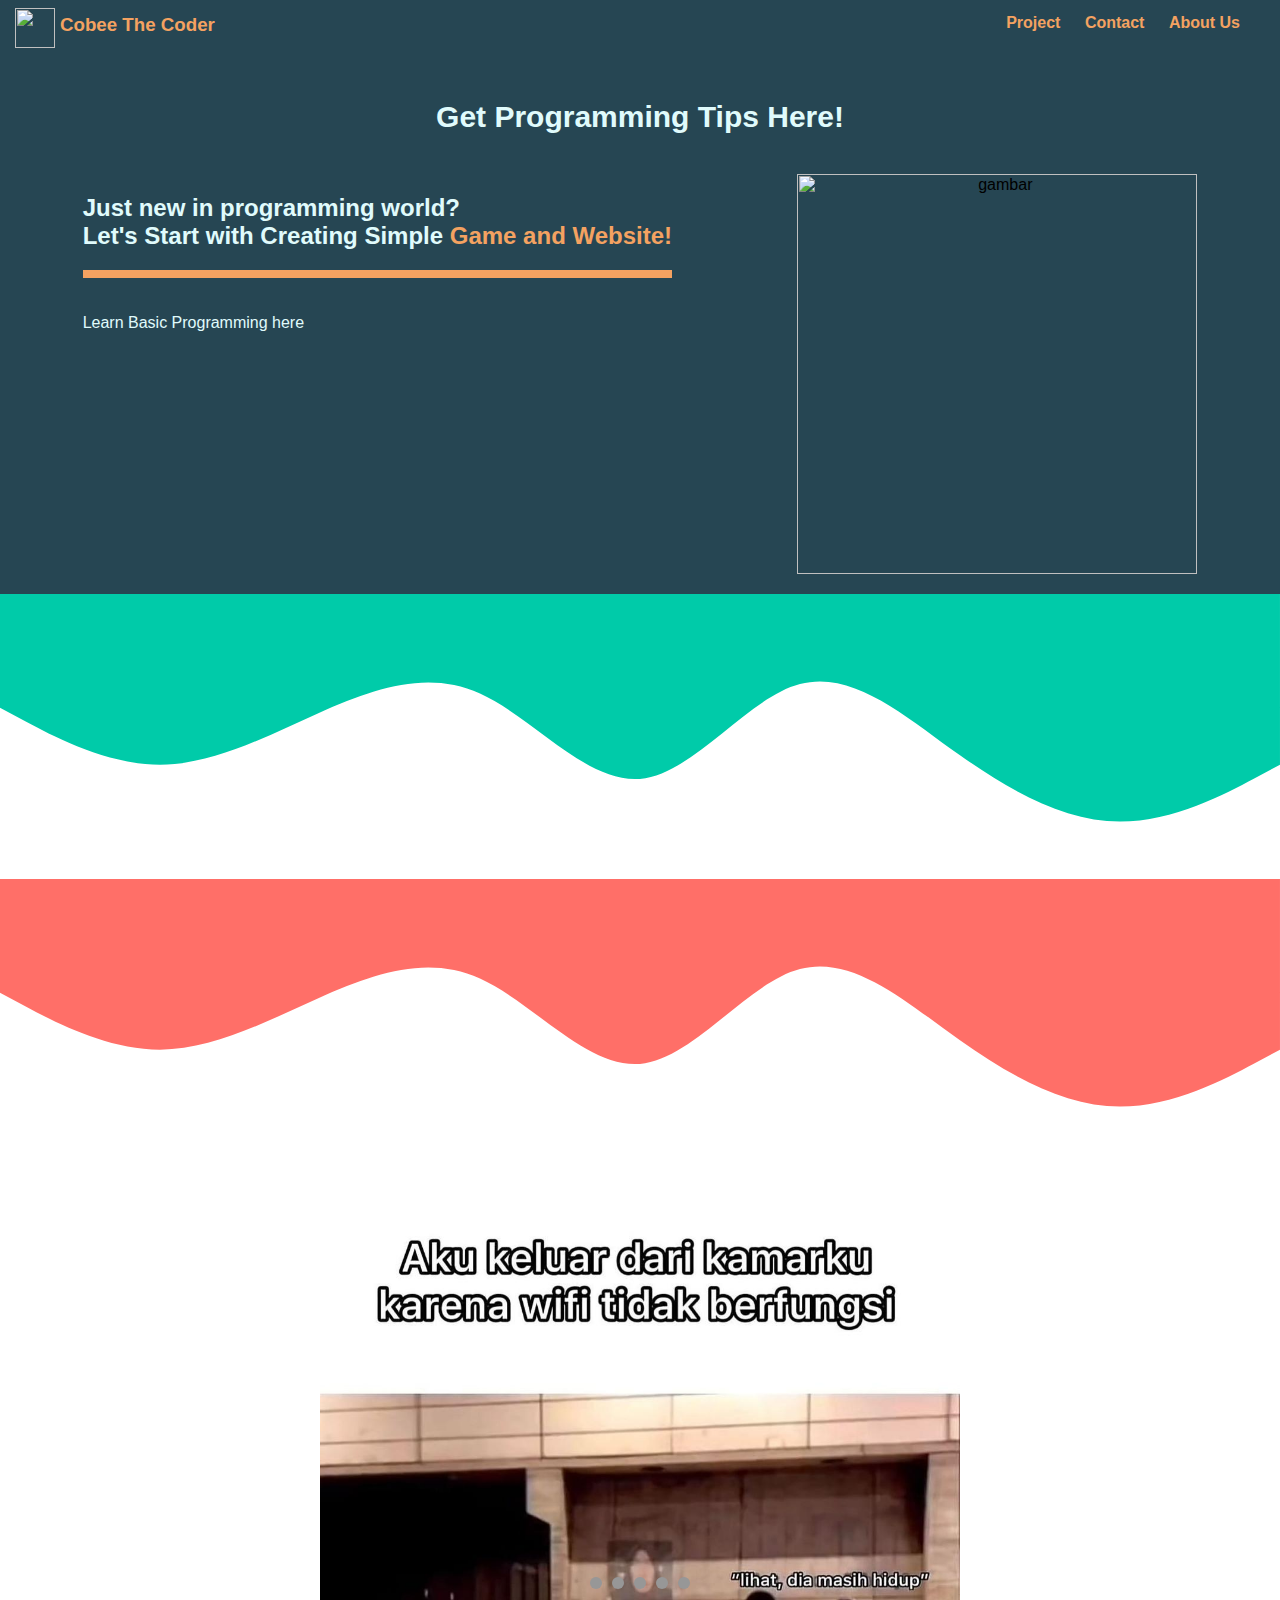
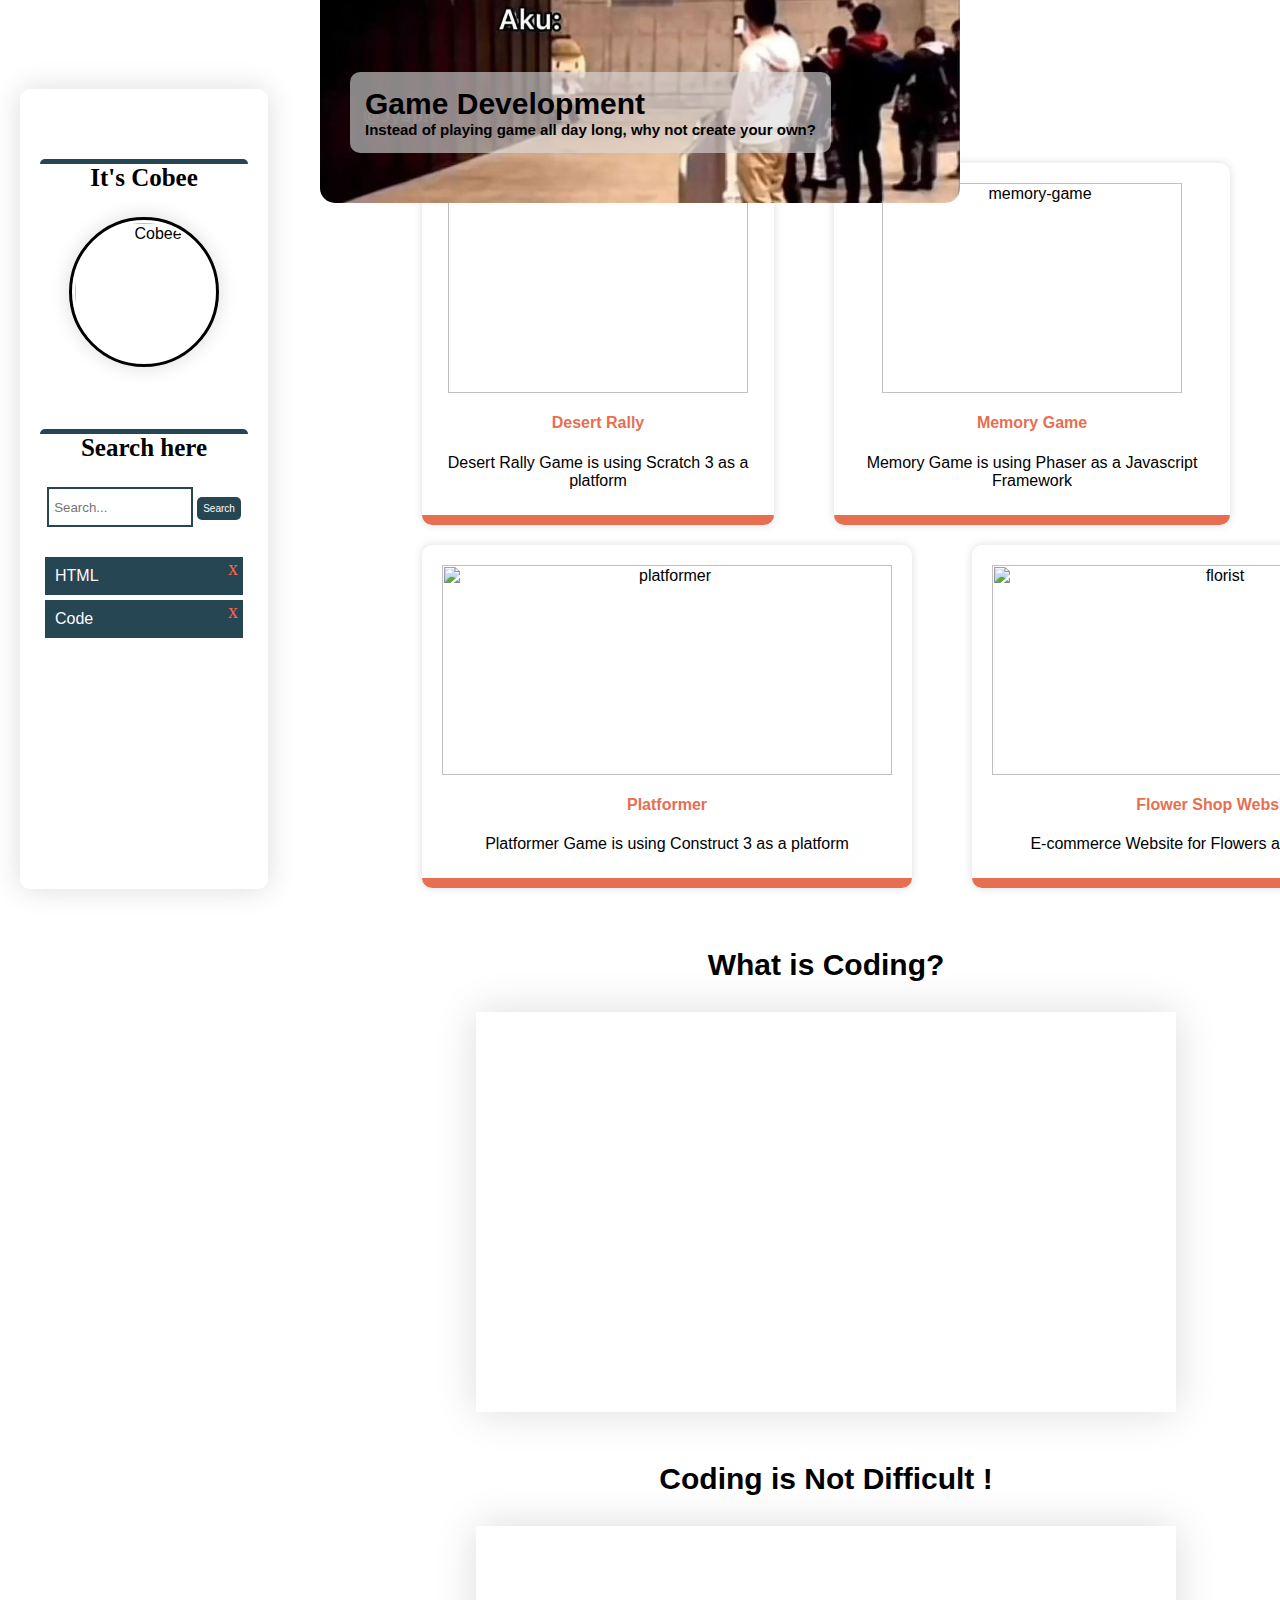
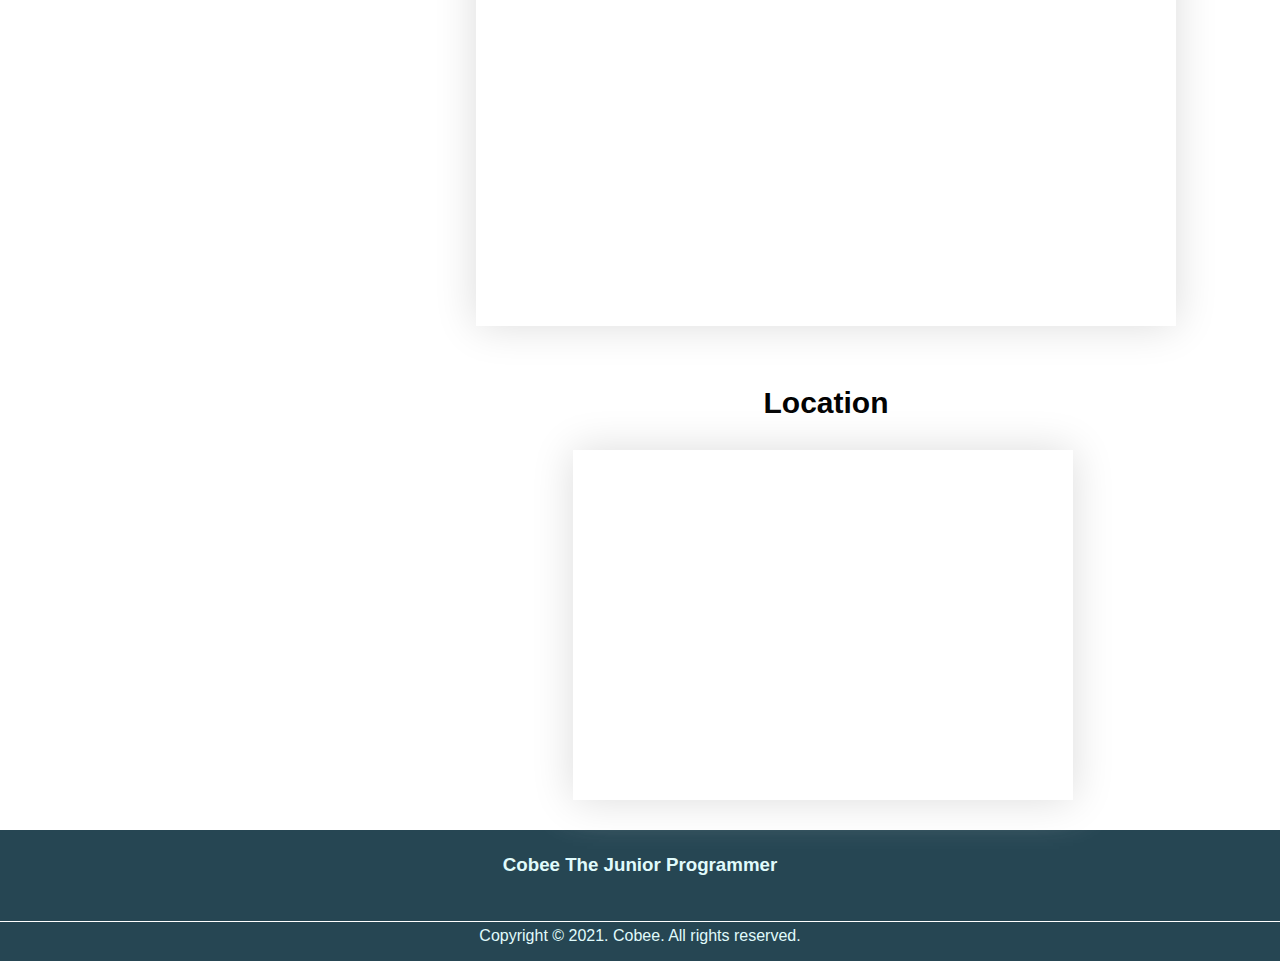
==== index.html @ de8b92cf "first commit" ====
<html lang="en">
  <head>
    <meta charset="UTF-8" />
    <meta name="viewport" content="width=device-width, initial-scale=1.0" />
    <title>Blog</title>
    <link rel="stylesheet" href="styles.css" />
    <script
      src="https://kit.fontawesome.com/
f90068558c.js"
      crossorigin="anonymous"
    ></script>
  </head>
  <body>
    <header>
      <div class="header">
        <img
          class="header-icon"
          src="https://images.tokopedia.net/img/cache/215-square/GAnVPX/2021/8/4/2edd5ac4-3127-4bb8-9c20-0e1809984289.jpg"
          alt=""
        />
        <h3 class="title"><a href="index.html">Cobee The Coder</a></h3>
        <nav>
          <a href="project.html">Project</a>
          <a href="contact.html">Contact</a>
          <a href="about.html">About Us</a>
        </nav>
      </div>
    </header>

    <main>
      <section id="jumbotron">
        <div class="jumbotron">
          <h1
            class="jumbotron-title"
            onmouseover="changeTitle(this)"
            onmouseout="changeTitleBack(this)"
          >
            Get Programming Tips Here!
          </h1>
          <div class="header-flex">
            <div>
              <h2 class="jumbotron-text">
                Just new in programming world?
                <br />
                Let's Start with Creating Simple
                <span style="color: #f4a261">Game and Website!</span>
              </h2>
              <div class="mini-text-flex">
                <p class="mini-text">Learn Basic Programming here</p>
                <button id="icon-up" onclick="changeText()">
                  <i class="far fa-hand-point-up"></i>
                </button>
                <button id="icon-down" class="icon-down">
                  <i class="far fa-hand-point-down" onclick="changeText()"></i>
                </button>
              </div>
            </div>
            <div>
              <img
                onmouseover="changeImage(this)"
                onmouseout="changeImageBack(this)"
                class="jumbotron-img"
                src="https://i0.wp.com/timedooracademy.com/wp-content/uploads/2022/10/Kelapa-Gading.jpeg"
                alt="gambar"
                width="auto"
                height="300"
              />
            </div>
          </div>
        </div>
      </section>

      <svg class="wave 1" xmlns="http://www.w3.org/2000/svg" viewBox="0 0 1440 320">
        <path fill="#00cba9" fill-opacity="1" d="M0,128L30,144C60,160,120,192,180,192C240,192,300,160,360,133.3C420,107,480,85,540,112C600,139,660,213,720,208C780,203,840,117,900,101.3C960,85,1020,139,1080,181.3C1140,224,1200,256,1260,256C1320,256,1380,224,1410,208L1440,192L1440,0L1410,0C1380,0,1320,0,1260,0C1200,0,1140,0,1080,0C1020,0,960,0,900,0C840,0,780,0,720,0C660,0,600,0,540,0C480,0,420,0,360,0C300,0,240,0,180,0C120,0,60,0,30,0L0,0Z"></path>
      </svg>

      <svg class="wave 2" xmlns="http://www.w3.org/2000/svg" viewBox="0 0 1440 320">
        <path fill="#FF6F68" fill-opacity="1" d="M0,128L30,144C60,160,120,192,180,192C240,192,300,160,360,133.3C420,107,480,85,540,112C600,139,660,213,720,208C780,203,840,117,900,101.3C960,85,1020,139,1080,181.3C1140,224,1200,256,1260,256C1320,256,1380,224,1410,208L1440,192L1440,0L1410,0C1380,0,1320,0,1260,0C1200,0,1140,0,1080,0C1020,0,960,0,900,0C840,0,780,0,720,0C660,0,600,0,540,0C480,0,420,0,360,0C300,0,240,0,180,0C120,0,60,0,30,0L0,0Z"></path>
      </svg>

      <section id="slider" class="section-slider">
        <div class="image-slider">
          <div class="slide active"> 
            <img src="assets/ye.jpg" alt="slider">
            <div class="slide-text">
              <h2>Game Development<h2>
                <p>Instead of playing game all day long, why not create your own?</p>
            </div>
          </div>

          <div class="slide"> 
            <img src="" alt="slider">
            <div class="slide-text">
              <h2>Game Development<h2>
                <p>Instead of playing game all day long, why not create your own?</p>
            </div>
          </div>
          
          <div class="slide"> 
            <img src="meme 2.jpg" alt="slider">
            <div class="slide-text">
              <h2>Game Development<h2>
                <p>Instead of playing game all day long, why not create your own?</p>
            </div>
          </div>
          
          <div class="slide"> 
            <img src="meme.jpg" alt="slider">
            <div class="slide-text">
              <h2>Game Development<h2>
                <p>Instead of playing game all day long, why not create your own?</p>
            </div>
          </div>

          <div class="navigation">
            <div class="slider-btn active"></div>
            <div class="slider-btn"></div>
            <div class="slider-btn"></div>
            <div class="slider-btn"></div>
            <div class="slider-btn"></div>
          </div>
        </div>
        </section>

      <!-- ------------------------ Meeting 10 ----------------------- -->
      <div class="main-content">
        <aside>
          <div class="profile">
            <h3 class="aside-title">It's Cobee</h3>
            <img
              class="profile-picture"
              src="https://i.pinimg.com/236x/ed/3c/56/ed3c5668f6c93125b59254f476c259a5.jpg"
              alt="Cobee"
              width="150px"
              height="auto"
            />
            <!-- ------------------------ Meeting 11----------------------- -->
            <div class="toggle">
              <button class="btn" id="green">
                <i class="fa fa-thumbs-up fa-lg"></i>
              </button>
              <button class="btn" id="red">
                <i class="fa fa-thumbs-down fa-lg"></i>
              </button>
            </div>
          </div>

          <div class="search-tags-container">
            <div class="input-tag">
              <h3 class="aside-title">Search here</h3>
              <input id="myInput" type="text" placeholder="Search..." />
              <span class="addBtn" onclick="newElement()">Search</span>
            </div>

            <ul id="myUL" class="search-tags-list">
              <li class="search-tags-item">HTML</li>
              <li class="search-tags-item">Code</li>
            </ul>
          </div>
        </aside>

        <div class="content">
          <!-- ------------------------ Meeting 11----------------------- -->
          <article id="my-project">
            <h3 class="article-title">My Project</h3>
            <div class="project-container">
              <div class="project">
                <img
                  src="https://cdn.medcom.id/images/content/2021/11/03/1348021/maqDbEnsXH.jpg"
                  alt="rally"
                  width="300px"
                  height="210px"
                />
                <h4 class="project-title">Desert Rally</h4>
                <p class="project-description">
                  Desert Rally Game is using Scratch 3 as a platform
                </p>
              </div>
              <div class="project">
                <img
                  src="https://wearecollins.imgix.net/uploads/01_Spotify.gif?auto=format%2Ccompress&dpr=2.63&fit=max&q=90&w=400"
                  alt="memory-game"
                  width="300px"
                  height="210px"
                />
                <h4 class="project-title">Memory Game</h4>
                <p class="project-description">
                  Memory Game is using Phaser as a Javascript Framework
                </p>
              </div>
            </div>
            <div class="project-container">
              <div class="project">
                <img
                  src="https://upload.wikimedia.org/wikipedia/commons/thumb/3/3b/The_Boring_Company_Logo.svg/1200px-The_Boring_Company_Logo.svg.png"
                  alt="platformer"
                  width="450px"
                  height="210px"
                />
                <h4 class="project-title">Platformer</h4>
                <p class="project-description">
                  Platformer Game is using Construct 3 as a platform
                </p>
              </div>
              <div class="project">
                <img
                  src="https://upload.wikimedia.org/wikipedia/commons/thumb/f/fe/Shopee.svg/1024px-Shopee.svg.png"
                  alt="florist"
                  width="450px"
                  height="210px"
                />
                <h4 class="project-title">Flower Shop Website</h4>
                <p class="project-description">
                  E-commerce Website for Flowers and Bouquet Shop
                </p>
              </div>
            </div>
          </article>

          <article id="video">
            <div class="item-video">
              <h3 class="article-title">What is Coding?</h3>
              <iframe
                class="video-content"
                width="700px"
                height="400px"
                src="https://www.youtube.com/embed/XMZFUnAgOqs"
                title="YouTube video player"
                frameborder="0"
                allow="accelerometer; autoplay; clipboard-write; encrypted-media; gyroscope; picture-in-picture"
                allowfullscreen
              ></iframe>

              <h3 class="article-title">Coding is Not Difficult !</h3>
              <iframe
                class="video-content"
                width="700px"
                height="400px"
                src="https://www.youtube.com/embed/hb7Q33ysCwI"
                title="YouTube video player"
                frameborder="0"
                allow="accelerometer; autoplay; clipboard-write; encrypted-media; gyroscope; picture-in-picture"
                allowfullscreen
              ></iframe>
            </div>
          </article>

          <article id="maps">
            <div class="maps">
              <h3 class="article-title">Location</h3>
              <div class="location">
                <iframe
                  src="https://www.google.com/maps/embed?pb=!1m18!1m12!1m3!1d3944.1041217472043!2d115.23826581416502!3d-8.681647890800283!2m3!1f0!2f0!3f0!3m2!1i1024!2i768!4f13.1!3m3!1m2!1s0x2dd240f88bb37a69%3A0xdf8443f1fabfe305!2sPT.Timedoor%20Indonesia!5e0!3m2!1sen!2sid!4v1622688384272!5m2!1sen!2sid"
                  width="500"
                  height="350"
                  style="border: 0"
                  allowfullscreen=""
                  loading="lazy"
                ></iframe>
                <div class="maps-text">
                  <!-- <h3>Timedoor Coding Academy</h3>
                                <p>Timedoor Coding Academy adalah bagian dari PT Timedoor Indonesia, <br>
                                tempat penulis belajar konsep programming sehingga bisa membuat Blog ini.</p> -->
                </div>
              </div>
            </div>
          </article>
        </div>
      </div>
    </main>
    <!-- ------------------------ Meeting 10 ----------------------- -->
    <footer>
      <div class="main-footer">
        <h3 class="info-top">Cobee The Junior Programmer</h3>
        <div class="social-media">
          <i class="fab fa-instagram-square"></i>
          <i class="fab fa-twitter-square"></i>
          <i class="fab fa-facebook-square"></i>
          <i class="fas fa-envelope"></i>
        </div>
        <p class="info-center">
          Copyright &copy; 2021. Cobee. All rights reserved.
        </p>
      </div>
    </footer>
  </body>
  <script src="main.js"></script>
</html>
---- styles.css ----
* {
  box-sizing: border-box;
  font-family: "Oxygen", sans-serif;
}

body {
  margin: 0% 0% 0% 0%;
  padding: 0;
}

main {
  margin-top: 60px;
}
#jumbotron {
  width: 100%;
}

.jumbotron {
  padding: 20px;
  /* background-color: white; */
  text-align: center;
  background-color: rgb(38, 70, 83);
}

.wave1 {
  position: absolute;
  top: 410px;
  z-index: 2;
}

.wave2 {
  position: absolute;
  top: 430px;
  z-index: 3;
}

.header-flex {
  display: flex;
  justify-content: space-around;
  padding: 0;
}

.jumbotron-title {
  color: rgb(224, 251, 252);
  font-size: 30px;
  padding-bottom: 20px;
}

.jumbotron-text {
  color: rgb(224, 251, 252);
  text-align: left;
  padding-bottom: 20px;
  border-bottom: 8px solid rgb(244, 162, 97);
}

.mini-text-flex {
  display: flex;
  justify-content: flex-start;
}

.mini-text {
  color: rgb(224, 251, 252);
  text-align: left;
  margin-right: 5px;
}

.fa-hand-point-up {
  color: aliceblue;
  font-size: 20px;
}

.icon-down {
  display: none;
}

.fa-hand-point-down {
  color: aliceblue;
  font-size: 20px;
}

button {
  background-color: rgb(38, 70, 83);
  border-style: none;
  /* outline: ; */
}

button:hover {
  cursor: pointer;
  transform: translateY(5px);
}

.jumbotron-img {
  /* border: 2px solid rgb(61, 90, 128); */
  /* border-radius: 30px; */
  /* padding: 3px; */
  height: 400px;
}

.main-content {
  display: flex;
  justify-content: flex-start;
  margin: 20px;
}

/* ---------------------------------- Navigation ---------------------------------- */

.header {
  position: fixed;
  top: 0;
  left: 0;
  right: 0;
  /* bottom: 0; */
  height: 60px;
  background-color: rgb(38, 70, 83);
  /* add s-index after adding slider to see the difference*/
  z-index: 100;
  /* box-shadow: 0px 0px 50px gainsboro; */
}

.header-icon {
  width: 40px;
  margin: 8px 15px;
  position: absolute;
}

.title {
  text-align: left;
  position: absolute;
  left: 20px;
  padding: 0;
  margin: 14px 30px 0px;
  color: rgb(244, 162, 97);
}

nav {
  position: absolute;
  right: 0;
  margin: 14px 30px 0px;
}

a {
  color: rgb(244, 162, 97);
  text-decoration: none;
  padding: 10px;
  font-weight: bold;
}
/* ---------------------------------- Aside ---------------------------------- */

aside {
  max-width: 25%;
  max-height: 800px;
  border-radius: 10px;
  box-shadow: 0px 0px 30px gainsboro;
  padding: 20px;
  text-align: center;
  margin-top: 50px;
  background-color: white;
}

.aside-title {
  margin-top: 50px;
  font-family: "Caveat", cursive;
  font-size: 25px;
  /* border-bottom: 5px solid slateblue; */
  border-top: 5px solid rgb(38, 70, 83);
  border-radius: 5px;
}

.profile-picture {
  border-style: solid;
  border-radius: 50%;
  padding: 3px;
  box-shadow: 0 0 20px gainsboro;
}

/* ---------------------------------- Main Contents ---------------------------------- */
.main-content {
  display: flex;
  justify-content: flex-start;
  margin: 20px;
}

.content {
  /* background-color: white; */
  margin-left: 10%;
  /* margin-right: 10px; */
  /* border-radius: 10px; */
  /* box-shadow: 0px 0px 40px gainsboro; */
  max-width: 70%;
}

article {
  max-width: 100%;
}

.article-title {
  text-align: center;
  font-size: 30px;
  margin: 50px 0 30px;
}

.project-container {
  display: flex;
  justify-content: space-around;
  /* flex-wrap: wrap; */
}

.project {
  margin: 10px 30px;
  border-bottom: 10px solid #e76f51;
  border-radius: 10px;
  padding: 20px;
  text-align: center;
  box-shadow: 0 0 10px gainsboro;
}

.project-title {
  color: #e76f51;
  font-weight: bold;
}

.video-content {
  display: block;
  margin-left: auto;
  margin-right: auto;
  box-shadow: 0 0 40px gainsboro;
}

.location {
  display: flex;
}

.maps {
  /* margin-top: 50px; */
  padding: 10px;
  /* background-color: rgba(220, 220, 220, 0.13);  */
  /* box-shadow: 0 0 10px gainsboro; */
  /* display: flex;
      justify-content: center; */
}

.maps-text {
  padding: 0 3px;
}

iframe {
  padding: 10px;
  margin-left: auto;
  margin-right: auto;
  box-shadow: 0 0 40px gainsboro;
}

.audio {
  position: fixed;
  /* right: 0; */
}

/* ---------------------------------- Footer ---------------------------------- */
footer {
  background-color: rgb(38, 70, 83);
}

.center-footer {
  margin: 0 20px;
}

.main-footer {
  display: flex;
  flex-direction: column;
  justify-content: center;
  width: 100%;
  /* padding: 0 20px; */
}

.left-footer {
  margin: 0 auto 0 40px;
}

.right-footer {
  margin: 0 40px 0 auto;
}

.info-left {
  text-align: left;
  width: 100%;
  color: rgb(224, 251, 252);
}

.info-right {
  text-align: right;
  width: 100%;
  color: rgb(224, 251, 252);
}

.info-top {
  text-align: center;
  width: 100%;
  padding-top: 5px;
  /* border-top: 1px solid white; */
  color: rgb(224, 251, 252);
}

.info-center {
  text-align: center;
  width: 100%;
  padding-top: 5px;

  border-top: 1px solid white;
  color: rgb(224, 251, 252);
}

.social-media {
  display: flex;
  justify-content: center;
}

.fa-instagram-square,
.fa-twitter-square,
.fa-facebook-square,
.fa-envelope {
  padding: 5px;
  font-size: 30px;
  color: white;
}

/* ---------------------------------- Like Dislike button ---------------------------------- */

.toggle {
  display: flex;
  justify-content: center;
  margin: 10px;
}

.btn {
  background-color: transparent;
}

.button:hover {
  cursor: pointer;
}

.green {
  color: green;
}

.red {
  color: red;
}

.contact-container {
  display: flex;
  justify-content: flex-start;
}

/* ---------------------------------- Closable Item ---------------------------------- */
ul,
li {
  position: relative;
}

input {
  width: 70%;
  border: none;
  background-color: rgb(255, 255, 255);
  border: 2px solid rgb(38, 70, 83);
  height: 40px;
  margin: 0;
  padding: 5px;
}

.addBtn {
  /* height: 30px; */
  width: 30%;
  padding: 6px;
  background-color: rgb(38, 70, 83);
  margin: 0;
  cursor: pointer;
  color: snow;
  height: 40px;
  border-radius: 5px;
  font-size: 10px;
}

.search-tags-list {
  list-style: none;
  margin: 30px 0;
  padding: 0;
}

.search-tags-item {
  margin: 5px;
  padding: 10px;
  background-color: rgb(38, 70, 83);
  color: snow;
  text-align: left;
}

.close {
  position: absolute;
  right: 0;
  top: 0;
  padding: 0 5px;
  color: tomato;
  font-family: "Fredoka One", cursive;
  cursor: pointer;
  font-size: 20px;
}

.contact-container {
  display: flex;
  justify-content: flex-start;
}

.illustration-img {
  margin: 0px;
  width: 800px;
}

.contact {
  display: inline-block;
  margin: 10px 30px;
  text-align: center;
}
.profile-contact-img {
  width: 200px;
}

.form-container {
  display: flex;
  justify-content: center;
  flex-direction: column;
}

.input-container {
  display: flex;
  justify-content: center;
  align-items: flex-start;
}

.icon {
  margin-right: 6px;
}

.fa-user,
.fa-map-marker-alt,
.fa-envelope-open,
.fa-comment {
  font-size: 27px;
}

.form-label {
  position: absolute;
  left: 10px;
  top: 10px;
}

.form-input {
  position: relative;
  width: 100%;
  border-bottom: 1px solid grey;
  outline: none;
  height: 48px;
  margin-bottom: 15px;
  padding: 0;
}

.input-item {
  position: absolute;
  top: 0;
  left: 0;
  border-style: none;
  outline: none;
  background-color: transparent;
  padding: 0;
  margin: 0;
  font-size: 15px;
  height: 100%;
}

.textarea-container {
  display: flex;
  justify-content: center;
}

.form-textarea {
  position: relative;
}

.textarea {
  border-style: none;
  border-bottom: 1px solid grey;
  outline: none;
  margin-top: 0;
}

.submit {
  border-style: none;
  border-radius: 25px;
  color: aliceblue;
  background-color: rgb(38, 70, 83);
  margin: 5px;
  cursor: pointer;
}

.input-item:focus + .form-label {
  top: -5px;
  left: -2px;
  font-size: 10px;
}

.textarea:focus + .form-label {
  top: -5px;
  left: -2px;
  font-size: 10px;
}

.input-item:not(:placeholder-shown).input-item:not(:focus) + .form-label {
  top: -2px;
  left: -2px;
  font-size: 10px;
  color: rgb(138, 130, 130);
}

.textarea:not(:placeholder-shown).textarea:not(:focus) + .form-label {
  top: -2px;
  left: -2px;
  font-size: 10px;
  color: rgb(138, 130, 130);
}

.section-slider {
  display: flex;
  align-items: center;
  justify-content: space-around;
  margin-top: 30px;
}
.image-slider {
  position: relative;
  width: 640px;
  height: 426px;
}
.slide {
  width: 100%;
  position: absolute;
}
.slide img {
  width: 100%;
  border-radius: 15px;
}
.slide-text {
  position: absolute;
  bottom: 50px;
  left: 30px;
  background-color: rgba(220, 220, 220, 0.609);
  padding: 15px;
  border-radius: 10px;
}

.slide-text h2 {
  font-size: 30px;
  padding: 0;
  margin: 0;
}
.slide-text p {
  font-size: 15px;
  padding: 0;
  margin: 0;
}
.navigation {
  position: absolute;
  display: flex;
  bottom: 30px;
  left: 50%;
  transform: translateX(-50%);
}
.slider-btn {
  background-color: rgb(151, 151, 151);
  width: 12px;
  height: 12px;
  border-radius: 50%;
  cursor: pointer;
  margin: 0 5px;
}

.slide {
  clip-path: circle(0% at 0 50%);
}

.slide.active {
  clip-path: circle(150% at 0 50%);
}

.slide-btn.active {
  background-color: cornflowerblue;
}

.wave1 {
  position: absolute;
  top: 410px;
  z-index: 2;
}

.wave2 {
  position: absolute;
  top: 410px;
  z-index: 2;
}

.section-container {
  text-align: center;
  padding: 10px;
}

.section-title {
  font-size: 40px;
  margin: 50px 0 0;
}

.section-subtitle {
  font-size: 15px;
  color: gray;
  margin: 10px 0 0;
}

.about-flex-item {
  display: block;
}

.about-image {
  margin: 0;
}

.blob-image {
  width: 500px;
  height: auto;
}

.blogger-image {
  position: absolute;
  width: 200px;
  height: auto;
  left: 580px;
  top: 350px;
}

.about-description p {
  width: 60%;
  display: block;
  margin-left: auto;
  margin-right: auto;
  letter-spacing: 2px;
}

.about-description h4 {
  color: gray;
  letter-spacing: 2px;
}

skills-flex {
  display: flex;
  align-items: center;
  justify-content: space-around;
  margin-top: 50px;
}

.skill-item {
  box-shadow: 0 0 3px gainsboro;
  border-radius: 10px;
  padding: 15px;
  background-color: white;
}

.skill-item img {
  width: 200px;
  height: 180px;
}

.skill-item p {
  padding: 5px;
  box-shadow: 0 0 10px gainsboro;
  border-radius: 5px;
  background-color: burlywood;
}

.activity-flex {
  display: flex;
  flex-wrap: wrap;
  margin-top: 20px;
  justify-content: center;
}

.activity-item {
  padding: 20px;
  background-color: white;
  box-shadow: 0 0 3px gainsboro;
  border-radius: 5px;
  margin: 10px;
}

.activity-item img {
  width: 350px;
  height: auto;
}

.page-title {
  padding: 10px;
  margin: 0;
}

.page-title h1 {
  text-align: center;
  padding: 0;
}

.all-projects {
  margin-top: 5%;
}

.project-detail {
  margin: 50px 30px 100px;
  padding: 20px;
  border-radius: 5px;
  background-color: beige;
  box-shadow: 2px 2px 5px grey;
  display: flex;
  justify-content: flex-start;
  align-items: flex-start;
}

.project-img {
  margin: 5px;
}

.project-img img {
  width: 350px;
  height: auto;
  border-radius: 5px;
}

.project-description {
  margin: 5px;
}

.project-description h3 {
  margin: 0 5px 5px;
  padding: 0;
  font-size: 23px;
}

.project-description p {
  margin: 20px 5px;
  padding: 0;
  line-height: 1.8;
  text-indent: 40px;
}

p .project-link {
  text-indent: 0;
}

.project-link a {
  color: cadetblue;
  text-decoration: underline;
  top: 0;
  right: 0;
  transform: translateY(-50%);
}

.rocket-container {
  position: relative;
}

.rocket-container img {
  position: absolute;
  width: 180px;
  top: 0;
  right: 0;
  transform: translateY(-70%);
}
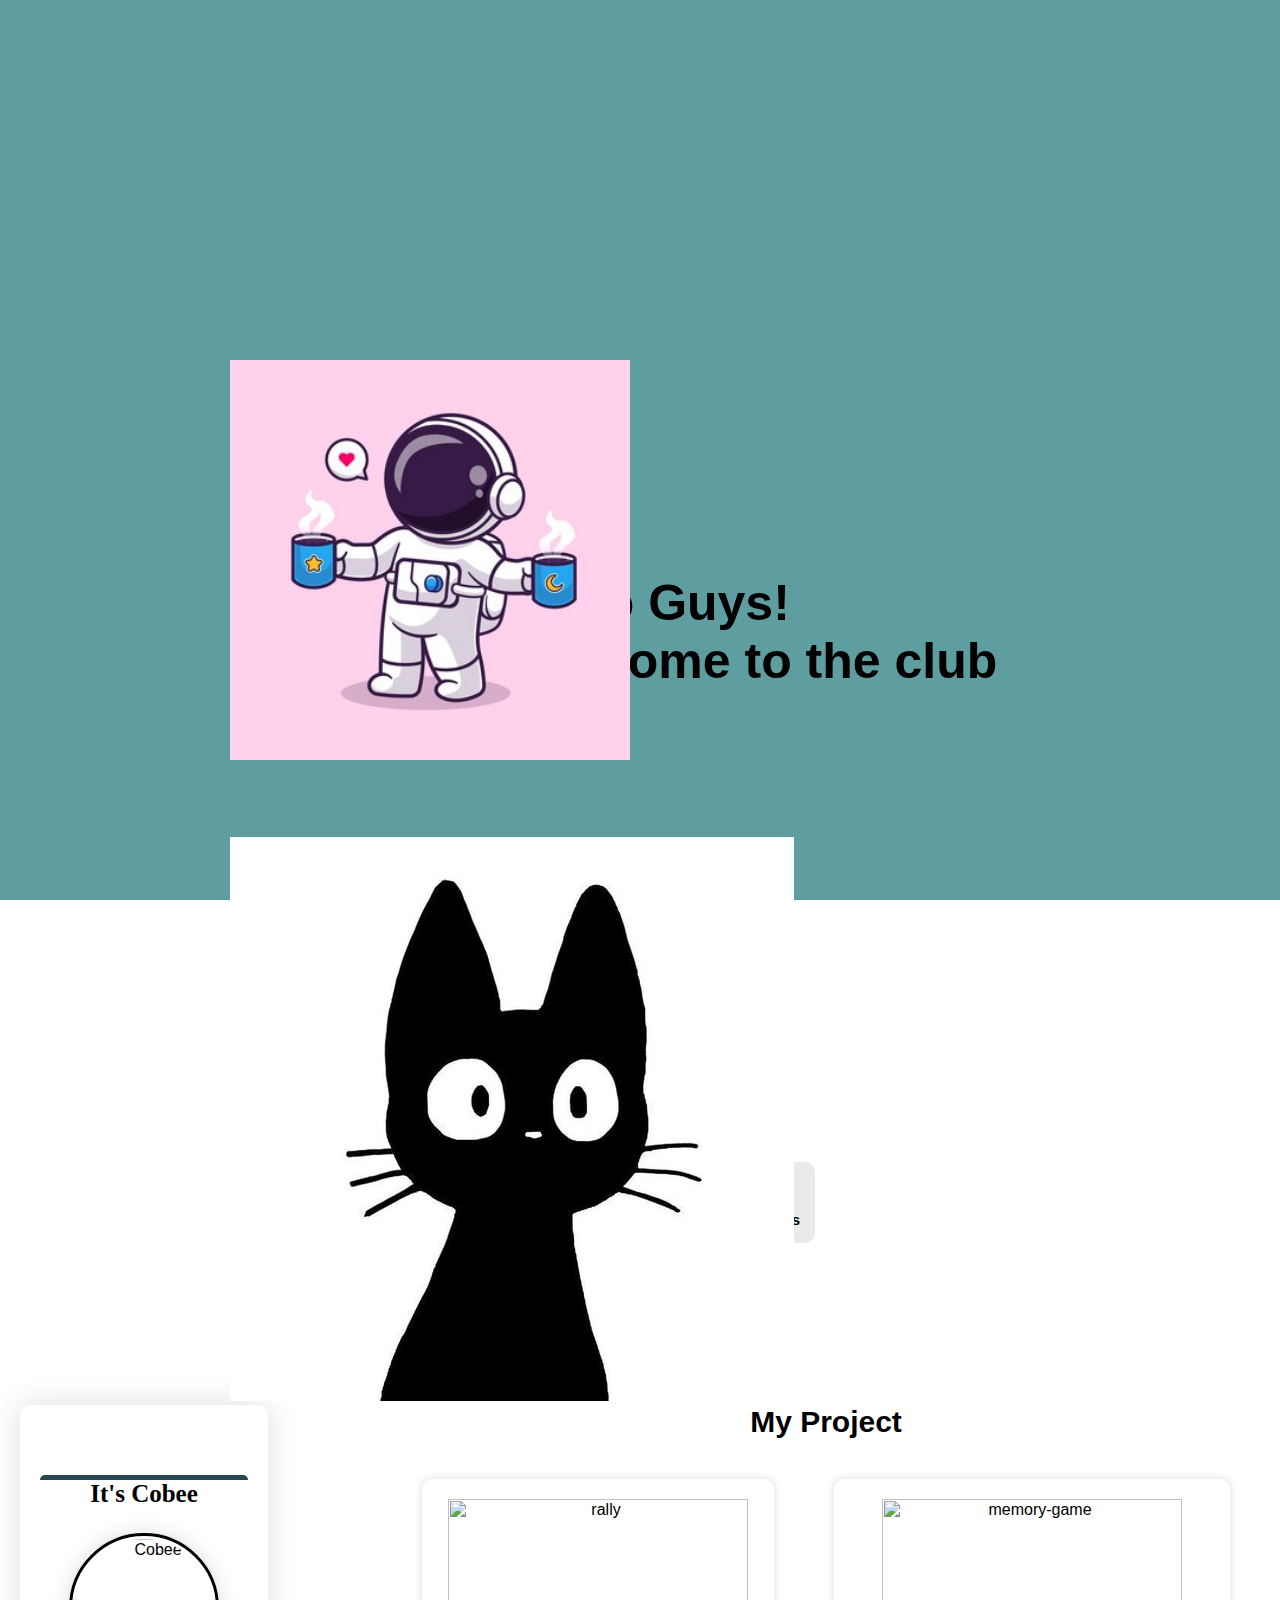
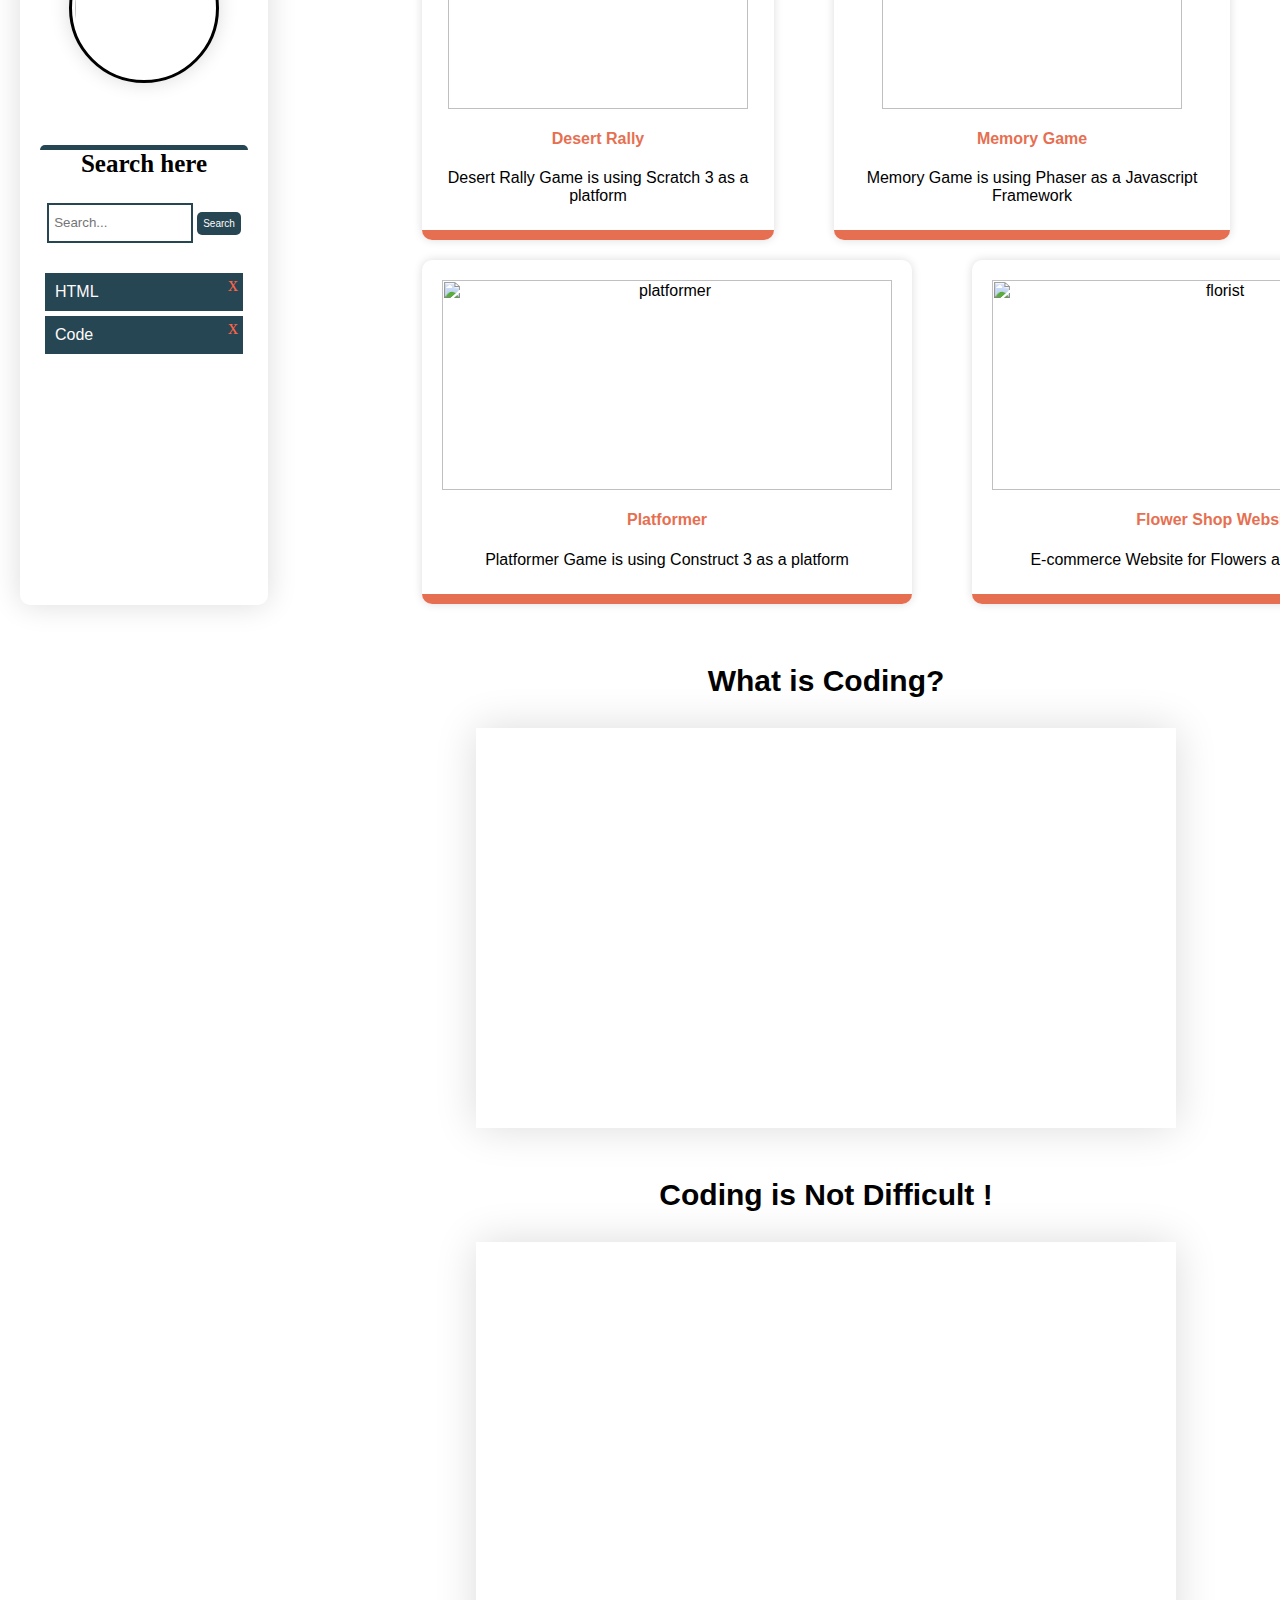
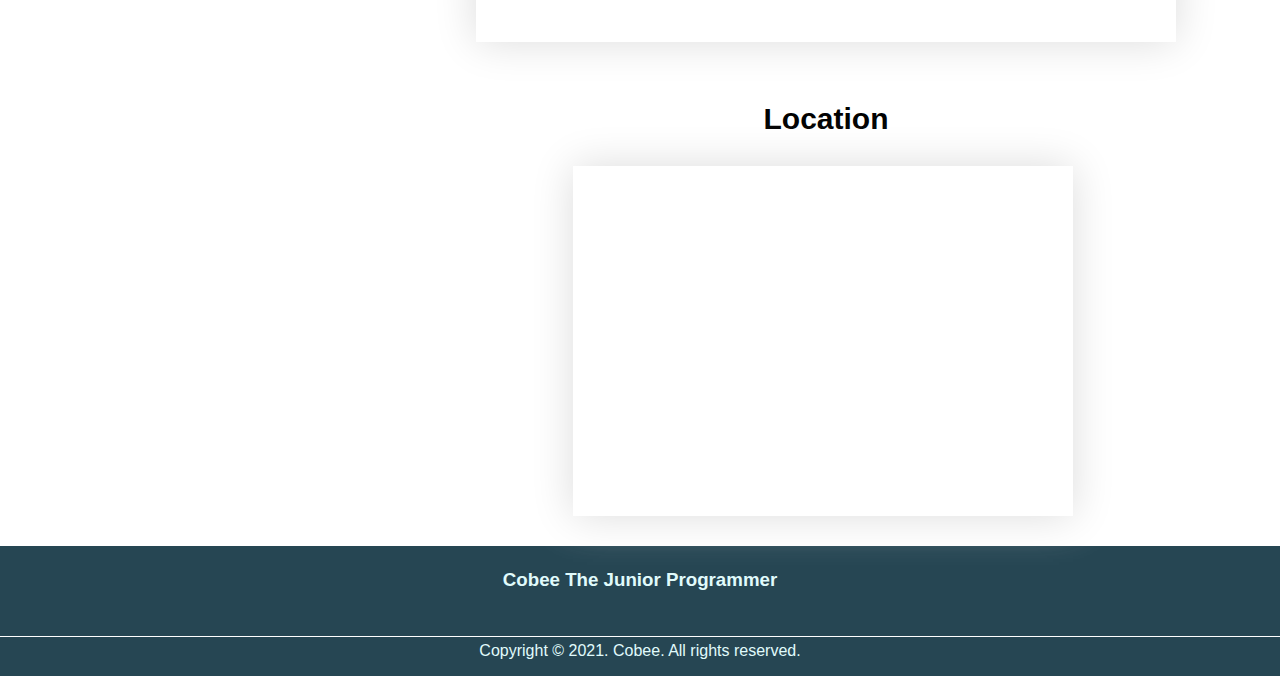
==== commit 63bcd6cc: "update" ====
--- a/index.html
+++ b/index.html
@@ -25,6 +25,18 @@
           <a href="about.html">About Us</a>
         </nav>
       </div>
+
+      <div class="splash">
+        <h1 class="splash-text">
+          Hello Guys!
+
+          <br>
+          Welcome to the club
+        </h1>
+        <img class="astronaut-dabbing" src="assets/astronaut coffee.jpg" alt="astronaut-dabbing">
+        <img class="astronaut-takeoff" src="assets/cat.jpg" alt="astronaut-takeoff">
+      </div>
+
     </header>
 
     <main>
@@ -71,44 +83,50 @@
       </section>
 
       <svg class="wave 1" xmlns="http://www.w3.org/2000/svg" viewBox="0 0 1440 320">
-        <path fill="#00cba9" fill-opacity="1" d="M0,128L30,144C60,160,120,192,180,192C240,192,300,160,360,133.3C420,107,480,85,540,112C600,139,660,213,720,208C780,203,840,117,900,101.3C960,85,1020,139,1080,181.3C1140,224,1200,256,1260,256C1320,256,1380,224,1410,208L1440,192L1440,0L1410,0C1380,0,1320,0,1260,0C1200,0,1140,0,1080,0C1020,0,960,0,900,0C840,0,780,0,720,0C660,0,600,0,540,0C480,0,420,0,360,0C300,0,240,0,180,0C120,0,60,0,30,0L0,0Z"></path>
+        <path fill="rgb(38, 70, 83)" fill-opacity="1" d="M0,128L30,144C60,160,120,192,180,192C240,192,300,160,360,133.3C420,107,480,85,540,112C600,139,660,213,720,208C780,203,840,117,900,101.3C960,85,1020,139,1080,181.3C1140,224,1200,256,1260,256C1320,256,1380,224,1410,208L1440,192L1440,0L1410,0C1380,0,1320,0,1260,0C1200,0,1140,0,1080,0C1020,0,960,0,900,0C840,0,780,0,720,0C660,0,600,0,540,0C480,0,420,0,360,0C300,0,240,0,180,0C120,0,60,0,30,0L0,0Z"></path>
       </svg>
 
-      <svg class="wave 2" xmlns="http://www.w3.org/2000/svg" viewBox="0 0 1440 320">
-        <path fill="#FF6F68" fill-opacity="1" d="M0,128L30,144C60,160,120,192,180,192C240,192,300,160,360,133.3C420,107,480,85,540,112C600,139,660,213,720,208C780,203,840,117,900,101.3C960,85,1020,139,1080,181.3C1140,224,1200,256,1260,256C1320,256,1380,224,1410,208L1440,192L1440,0L1410,0C1380,0,1320,0,1260,0C1200,0,1140,0,1080,0C1020,0,960,0,900,0C840,0,780,0,720,0C660,0,600,0,540,0C480,0,420,0,360,0C300,0,240,0,180,0C120,0,60,0,30,0L0,0Z"></path>
-      </svg>
+
 
       <section id="slider" class="section-slider">
         <div class="image-slider">
           <div class="slide active"> 
-            <img src="assets/ye.jpg" alt="slider">
-            <div class="slide-text">
-              <h2>Game Development<h2>
-                <p>Instead of playing game all day long, why not create your own?</p>
+            <img src="assets/animal.jpg" alt="slider">
+            <div class="slide-text">
+              <h2>Sloth lagi senyum<h2>
+                <p>Instead of playing game all day long, why not look at animals</p>
             </div>
           </div>
 
           <div class="slide"> 
-            <img src="" alt="slider">
-            <div class="slide-text">
-              <h2>Game Development<h2>
-                <p>Instead of playing game all day long, why not create your own?</p>
+            <img src="assets/animal 3.jpg" alt="slider">
+            <div class="slide-text">
+              <h2>raccoon lagi berenang<h2>
+                <p>Instead of playing game all day long, why not look at animals</p>
             </div>
           </div>
           
           <div class="slide"> 
-            <img src="meme 2.jpg" alt="slider">
-            <div class="slide-text">
-              <h2>Game Development<h2>
-                <p>Instead of playing game all day long, why not create your own?</p>
+            <img src="assets/animal 4.jpg" alt="slider">
+            <div class="slide-text">
+              <h2>Kelinci<h2>
+                <p>Instead of playing game all day long, why not look at animals</p>
             </div>
           </div>
           
           <div class="slide"> 
-            <img src="meme.jpg" alt="slider">
-            <div class="slide-text">
-              <h2>Game Development<h2>
-                <p>Instead of playing game all day long, why not create your own?</p>
+            <img src="assets/animal 5.jpg" alt="slider">
+            <div class="slide-text">
+              <h2>Bebek malu<h2>
+                <p>Instead of playing game all day long, why not look at animals</p>
+            </div>
+          </div>
+
+          <div class="slide"> 
+            <img src="assets/animal 6.jpg" alt="slider">
+            <div class="slide-text">
+              <h2>Panda lagi sedih<h2>
+                <p>Instead of playing game all day long, why not look at animals</p>
             </div>
           </div>
 
--- a/styles.css
+++ b/styles.css
@@ -544,7 +544,7 @@
   position: absolute;
 }
 .slide img {
-  width: 100%;
+  width: 60%;
   border-radius: 15px;
 }
 .slide-text {
@@ -574,7 +574,7 @@
   transform: translateX(-50%);
 }
 .slider-btn {
-  background-color: rgb(151, 151, 151);
+  background-color: rgb(167, 79, 79);
   width: 12px;
   height: 12px;
   border-radius: 50%;
@@ -777,3 +777,287 @@
   right: 0;
   transform: translateY(-70%);
 }
+
+.modal-container {
+  position: fixed;
+  width: 100%;
+  height: 100%;
+  top: 0;
+  left: 0;
+  display: flex;
+  justify-content: center;
+  align-items: center;
+  background-color: rgba(0, 0, 0, 0.411);
+  visibility: hidden;
+  opacity: 0;
+  transition: visibility 1s, opacity 1s;
+}
+
+.show {
+  visibility: visible;
+  opacity: 1;
+}
+.modal {
+  width: 600px;
+  height: 400px;
+  position: relative;
+  background-color: white;
+  padding: 35px;
+  border-radius: 10px;
+  display: flex;
+  justify-content: center;
+  align-items: center;
+  flex-direction: column;
+}
+.modal h3 {
+  margin: 0;
+  padding: 0;
+  font-size: 30px;
+}
+.modal p {
+  margin: 20px 0;
+  padding: 0;
+  font-size: 15px;
+}
+.modal img {
+  display: block;
+  margin: 0 auto 0 auto;
+  padding: 0;
+  width: 300px;
+}
+
+.splash {
+  position: fixed;
+  width: 100%;
+  height: 100%;
+  background-color: cadetblue;
+  z-index: 200;
+  margin: 0;
+  padding: 0;
+  top: 0;
+}
+
+.splash h1 {
+  position: absolute;
+  top: 60%;
+  left: 40%;
+  font-size: 50px;
+}
+
+.astronaut-dabbing {
+  position: absolute;
+  top: 40%;
+  left: 18%;
+  width: 400px;
+  animation: hide 0.5s 1s forwards;
+}
+
+.astronaut-takeoff {
+  position: absolute;
+  top: 93%;
+  left: 18%;
+}
+
+.animation {
+  animation: glide 3s ease-out forwards;
+}
+
+@keyframes hide {
+  0% {
+    opacity: 1;
+  }
+  50% {
+    opacity: 0.5;
+  }
+  75% {
+    opacity: 0.7;
+  }
+  100% {
+    opacity: 0;
+  }
+}
+
+@keyframes glide {
+  50% {
+    transform: scale(0.8);
+  }
+  100% {
+    transform: translateY(-900px) scale(0.1);
+  }
+}
+
+@media (max-width: 900px) {
+  * {
+    font-size: 2.5vw;
+    padding: 0px;
+    margin: 0px;
+  }
+  .splash h1 {
+    font-size: 3vw;
+  }
+  .astronaut-dabbing {
+    top: 56%;
+    left: 18%;
+    width: 200px;
+  }
+  .astronaut-dabbing {
+    top: 96%;
+    left: 7%;
+  }
+
+  main {
+    margin-top: 40px;
+  }
+  .header {
+    height: 40px;
+  }
+
+  .header-flex {
+    display: block;
+    padding: 3px;
+  }
+  .jumbotron-title {
+    font-size: 4vw;
+  }
+  .mini-text-flex {
+    justify-content: center;
+    margin: 3px;
+  }
+  .jumbotron-text {
+    text-align: center;
+  }
+  .mini-text {
+    text-align: center;
+    padding-bottom: 30px;
+    margin: 10px;
+  }
+  .jumbotron img {
+    display: none;
+  }
+
+  .wave1 {
+    top: 195px;
+  }
+  .wave2 {
+    top: 210px;
+  }
+  aside {
+    display: none;
+  }
+
+  .main-content {
+    margin: 0;
+    justify-content: center;
+  }
+  .content {
+    margin: 10px 0;
+  }
+
+  .image-slider {
+    width: 50%;
+    height: 240px;
+  }
+  .slide-text {
+    left: 0;
+    bottom: 0;
+  }
+  .slide-text h2 {
+    width: 150px;
+    height: auto;
+    font-size: 20px;
+  }
+  .slide-text p {
+    font-size: 10px;
+  }
+  .article-title {
+    font-size: 4vw;
+  }
+  .project-container {
+    display: block;
+  }
+  .project-container {
+    margin-bottom: 20px;
+  }
+  .project img {
+    max-width: 100%;
+    max-height: 20%;
+  }
+  .video-content {
+    max-width: 100%;
+    max-height: 220px;
+  }
+  .page-title h1 {
+    font-size: 4vw;
+  }
+  .project-detail {
+    display: block;
+  }
+  .project-detail img {
+    display: block;
+    margin-left: auto;
+    margin-right: auto;
+    max-width: 50%;
+    max-height: 50%;
+  }
+
+  .project-description h3 {
+    font-size: 2vw;
+    text-align: center;
+  }
+  .project-description p {
+    font-size: 2vw;
+  }
+  .rocket-container {
+    display: none;
+  }
+
+  .contact-container {
+    justify-content: center;
+  }
+  .illustration-img {
+    display: none;
+  }
+
+  .modal {
+    display: flex;
+    align-items: center;
+    flex-direction: column;
+    max-width: 60%;
+    max-height: 40%;
+    padding: 10px;
+  }
+  .modal h3 {
+    margin: 0;
+    padding: 0;
+    font-size: 4vw;
+  }
+  .modal img {
+    max-width: 60%;
+  }
+
+  .section-title {
+    font-size: 4vw;
+  }
+
+  .section-subtitle {
+    font-size: 2vw;
+  }
+  .blob-image {
+    max-width: 60%;
+    max-height: 60%;
+    transform: rotate(-90deg);
+  }
+  .blogger-image {
+    position: absolute;
+    max-width: 27%;
+    max-height: 50%;
+    left: 37%;
+    top: 100px;
+  }
+  .about-description p {
+    width: 80%;
+  }
+  .skill-item {
+    margin: 5px;
+  }
+}
